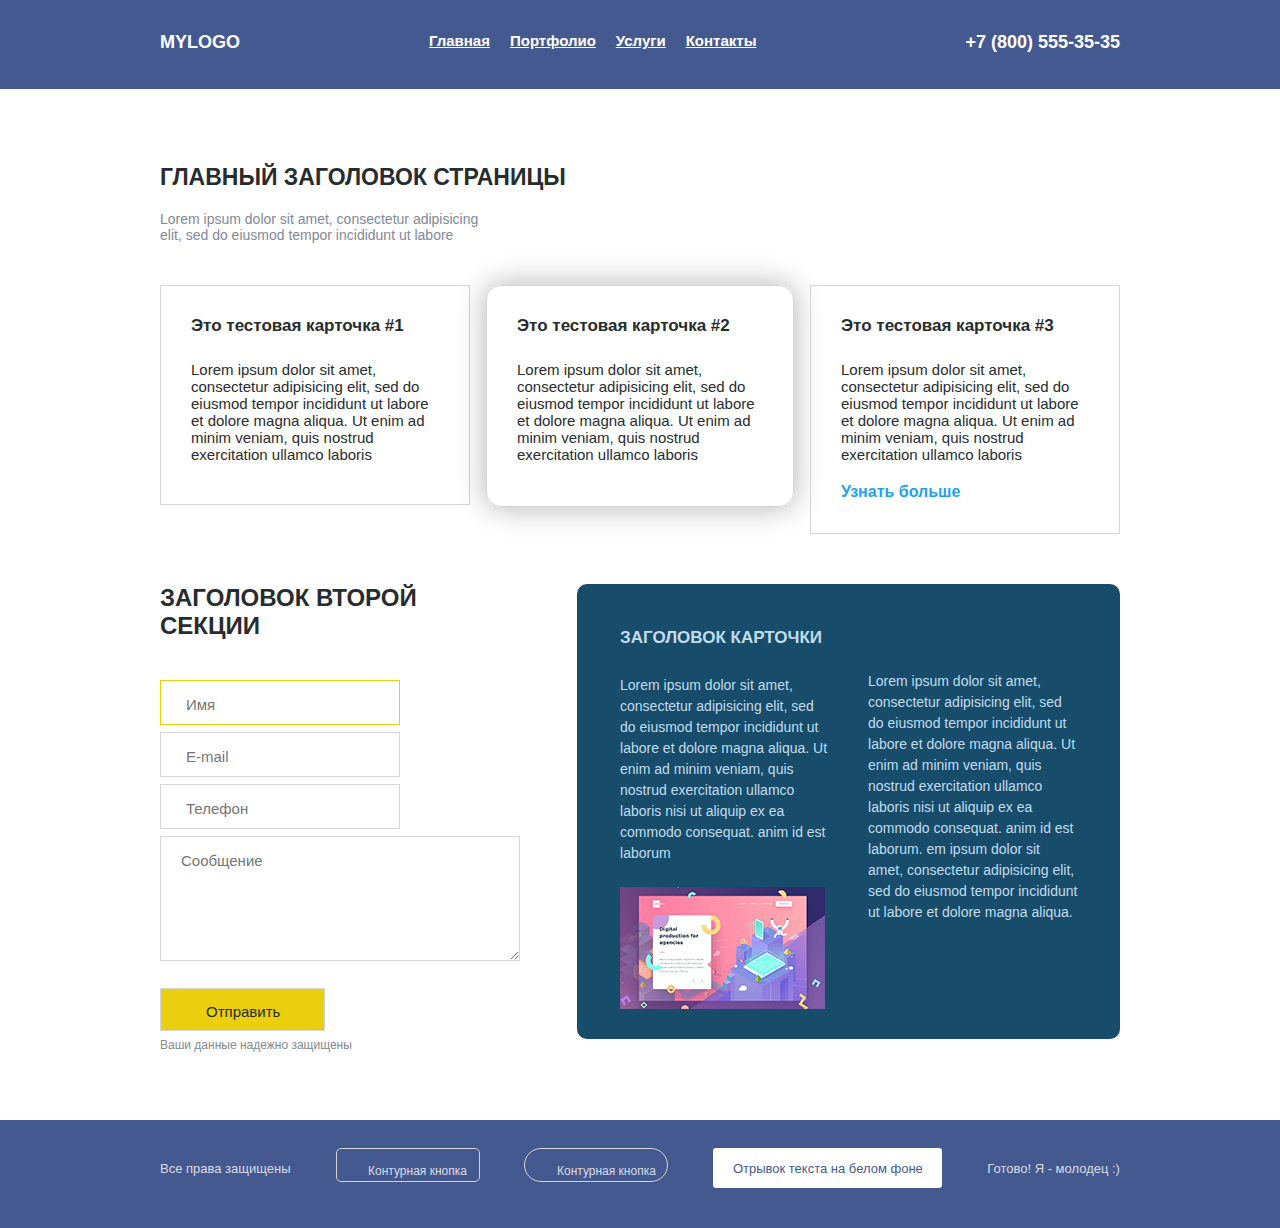
==== lab3/index.html @ e86145e1 "lab3" ====
<!DOCTYPE html>
<html lang="en">

<head>
	<meta charset="UTF-8">
	<title>MYLOGO</title>
	<link rel="stylesheet" href="css/main.css">
	<meta name="description" content='Просто мой сайт'>
	<meta name="keywords" content='новый сайт, HTML,CSS'>
	<!-- Favicon -->
	<link rel="icon" href="#" type='image/x-icon'>
	<link rel='shortcut icon' href='#' type='image/x-icon'>
	<!-- OG Tags -->
	<meta property='og:title' content='Просто новый сайт'>
	<meta property='og:description' content='Новый сайт, с применением CSS'>
	<meta property='og:type' content='web-site'>
	<meta property='og:image' content='#'>
	<meta property='og:site_name' content='TEST'>
	<!-- CSS Styles -->
</head>

<body>
	<header>
		<div class="navigation">
			<div class="container">
				<a href="#" class="logo">MYLOGO</a>
				<nav>
					<ul class="menu">
						<li>
							<a href="index.html">Главная
							</a>
						</li>
						<li>
							<a href="#">Портфолио </a>
						</li>
						<li>
							<a href="#"> Услуги
							</a>
						</li>
						<li>
							<a href="contacts.html"> Контакты
							</a>
						</li>
					</ul>
				</nav>
				<a href="+78005553535" class="tel">+7 (800) 555-35-35</a>
			</div>
		</div>
		<div class="ofer">
			<div class="container">
				<h1>Главный заголовок страницы</h1>
				<p class="lorem">Lorem ipsum dolor sit amet, consectetur adipisicing <br>
					elit, sed do eiusmod tempor incididunt ut labore </p>
				<div class="borders">
					<div class="test1">
						<h3>Это тестовая карточка #1</h3>
						<p class="black">Lorem ipsum dolor sit amet, consectetur adipisicing elit, sed do eiusmod tempor
							incididunt ut labore et dolore magna aliqua. Ut enim ad minim veniam, quis nostrud exercitation
							ullamco laboris</p>
					</div>
					<div class="test2">
						<h3>Это тестовая карточка #2</h3>
						<p class="black">
							Lorem ipsum dolor sit amet, consectetur adipisicing elit, sed do eiusmod tempor incididunt ut
							labore et dolore magna aliqua. Ut enim ad minim veniam, quis nostrud exercitation ullamco laboris
						</p>
					</div>
					<div class="test3">
						<h3>Это тестовая карточка #3</h3>
						<p class="black">Lorem ipsum dolor sit amet, consectetur adipisicing elit, sed do eiusmod tempor
							incididunt ut labore et dolore magna aliqua. Ut enim ad minim veniam, quis nostrud exercitation
							ullamco laboris</p>
						<a href="#" target="_blink">Узнать больше</a>
					</div>
				</div>
			</div>
		</div>
	</header>
	<section>
		<div class="container">
			<form action="#">
				<h2>Заголовок второй секции</h2>
				<input class="yellow" type="text" placeholder="Имя" required>
				<input type="email" placeholder="E-mail" required>
				<input type="tel" placeholder="Телефон" required>
				<textarea name="Сообщение" placeholder="Сообщение"></textarea>
				<input type="submit" name="submit" value="Отправить" class="submit">
				<p class="save">Ваши данные надежно защищены</p>
			</form>

			<div class="card">
				<div class="headline">
					<h4>Заголовок карточки</h4>
					<p>Lorem ipsum dolor sit amet, consectetur adipisicing elit, sed do eiusmod tempor incididunt ut labore
						et dolore magna aliqua. Ut enim ad minim veniam, quis nostrud exercitation ullamco laboris nisi ut
						aliquip ex ea commodo consequat. anim id est laborum</p>
					<img src="img/ilustration.png" alt="Web design">
				</div>
				<div class="text">
					<p>
						Lorem ipsum dolor sit amet, consectetur adipisicing elit, sed do eiusmod tempor incididunt ut labore
						et dolore magna aliqua. Ut enim ad minim veniam, quis nostrud exercitation ullamco laboris nisi ut
						aliquip ex ea commodo consequat. anim id est laborum. em ipsum dolor sit amet, consectetur adipisicing
						elit, sed do eiusmod tempor incididunt ut labore et dolore magna aliqua.
					</p>
				</div>
			</div>
		</div>
	</section>
	<footer>
		<div class="footer">
			<div class="container">
				<p>Все права защищены</p>
				<input type="submit" value="Контурная кнопка" name="submit" class="square">
				<input type="submit" value="Контурная кнопка" name="submit" class="square2">
				<p class="white">Отрывок текста на белом фоне</p>
				<p>Готово! Я - молодец :)</p>
			</div>
		</div>
	</footer>
</body>

</html>
---- lab3/css/main.css ----
*{
	margin: 0;
	padding: 0;
	font-family: Arial, sans-serif;
	color: #272c2f;
}

ul, li{
	display: block;
}

.container{
	width: 960px;
	margin: 0 auto;
	
}

.navigation{
	background: #455991;
}

.menu{
	display: flex;
}

.navigation a{
	color: #fff;
	font-weight: bold;
}

.logo, .tel{
	text-decoration: none;
	font-size: 18px;

}

.navigation ul a{
	font-size: 15px;
	margin-right: 20px;
}

li{
	list-style-type: none;
}

.navigation .container{
	display: -webkit-flex;
	display: -moz-flex;
	display: -ms-flex;
	display: -o-flex;
	display: flex;
	justify-content: space-between;
	padding: 32px 0 36px;
}
h1{
	text-transform: uppercase;
	font-size: 23px;
	font-weight: bold;
}

.test1{
	border: 1px solid #d6d6d6;
	height: 220px;
	width: 310px;	
	padding: 30px 25px 30px 30px;
	box-sizing: border-box;
}

.lorem{
	font-size: 14px;
	color: #828899;
	margin-top: 20px;
	margin-bottom: 42px;
}

h3{
	font-size: 17px;
}

.black{
	margin-top: 25px; 
	font-size: 15px;
	color: 272c2f;
}

.test2{
	border: 1px solid #d6d6d6;
	border-radius: 15px;
	box-shadow: 0 0 30px rgba(0, 0, 0, 0.31);
	width: 308px;
	height: 222px;
	box-sizing: border-box;
	padding: 30px 25px 30px 30px;
}

.test3{
	border: 1px solid #d6d6d6;
	height: 249px;
	width: 310px;	
	padding: 30px 25px 30px 30px;
	box-sizing: border-box;
}
.test3 p{
	margin-bottom: 20px;
}

.test3 a{
	text-decoration: none;
	color: #22a2ec;
	font-weight: bold;
}

.borders{
	display: -webkit-flex;
	display: -moz-flex;
	display: -ms-flex;
	display: -o-flex;
	display: flex;
	justify-content: space-between;
}

.ofer{
	padding-top: 75px;
}

h2{

	text-transform: uppercase;
}

input{
	border: 1px solid #d6d6d6;
	height: 45px;
	width: 240px;
	padding-top: 4px;
	padding-left: 25px;
	display: -webkit-flex;
	display: -moz-flex;
	display: -ms-flex;
	display: -o-flex;
	display: flex;
	flex-direction: column;
	margin-bottom: 7px;
	box-sizing: border-box;
	font-size: 15px;
}

.yellow{
	margin-top: 40px; 
	border-color: #ebce0d;
}

.yellows::placeholder{
	color: #ebce0d;
}


.submit{
	background: #ebce0d;
	width: 165px;
	height: 43px;
	text-align: center;
	padding: 14px 45px;
	margin-top: 23px
}
 textarea{
 	width: 360px;
 	height: 125px;
 	border: 1px solid #d6d6d6;
 	padding-left: 20px;
 	padding-top: 15px;
 	box-sizing: border-box;
 	font-size: 15px;
 }

 section{
 	margin-top: 50px;
 }

 .card{
 	background: #184c6b;
 	height: 455px;
 	width: 545px;
 	border-radius: 10px;
 	display: -webkit-flex;
 	display: -moz-flex;
 	display: -ms-flex;
 	display: -o-flex;
 	display: flex;
 	margin-left: 55px;
 }

 h4{
 	text-transform: uppercase;
 	font-size: 17px;
 	color: #c0ddee
 }

.headline p{
	font-size: 14px;
	color: #c0ddee;
	margin-top: 27px;
	line-height: 21px
}

.headline{
	width: 210px;
	padding-left: 43px;
	padding-top: 44px;
}

img{
	margin-top: 23px;
}

.text{ 
	width: 210px;
	margin-top: 87px;
	margin-left: 38px;
}

.text p{
	color:#c0ddee;
	line-height: 21px;
	font-size: 14px;
	font-weight: 20px;
}

section .container{
	display: -webkit-flex;
	display: -moz-flex;
	display: -ms-flex;
	display: -o-flex;
	display: flex;
	margin-bottom: 68px;
}

.save{
	font-size: 12px;
	color: #84898d;
}

.footer{
	background: #455991;
}

footer p{
	color: #d8dbe5;
	font-size: 13px;
	margin-top: 28px;
	margin-bottom: 40px;
	height: 40px;
	
	box-sizing: border-box;
	text-align: center;
	padding-top: 13px;

}

footer .container{
	display: -webkit-flex;
	display: -moz-flex;
	display: -ms-flex;
	display: -o-flex;
	display: flex;
	justify-content: space-between;
}

footer input{
	color: #d8dbe5;
	font-size: 12px;
	width: 144px;
	height: 34px;
	background: #455991;
	padding-left: 20px;
	padding-top: 11px;
	-webkit-box-sizing: border-box;
	-moz-box-sizing: border-box;
	box-sizing: border-box;
	margin-top: 28px;

}

.square{
	border-radius: 5px;
}

.square2{
	border-radius: 18px;
}

.white{
	background: #fff;
	border-radius: 3px;
	color: #455991;
	box-sizing: border-box;
	text-align: center;
	padding-top: 13px;
	width: 229px;
}
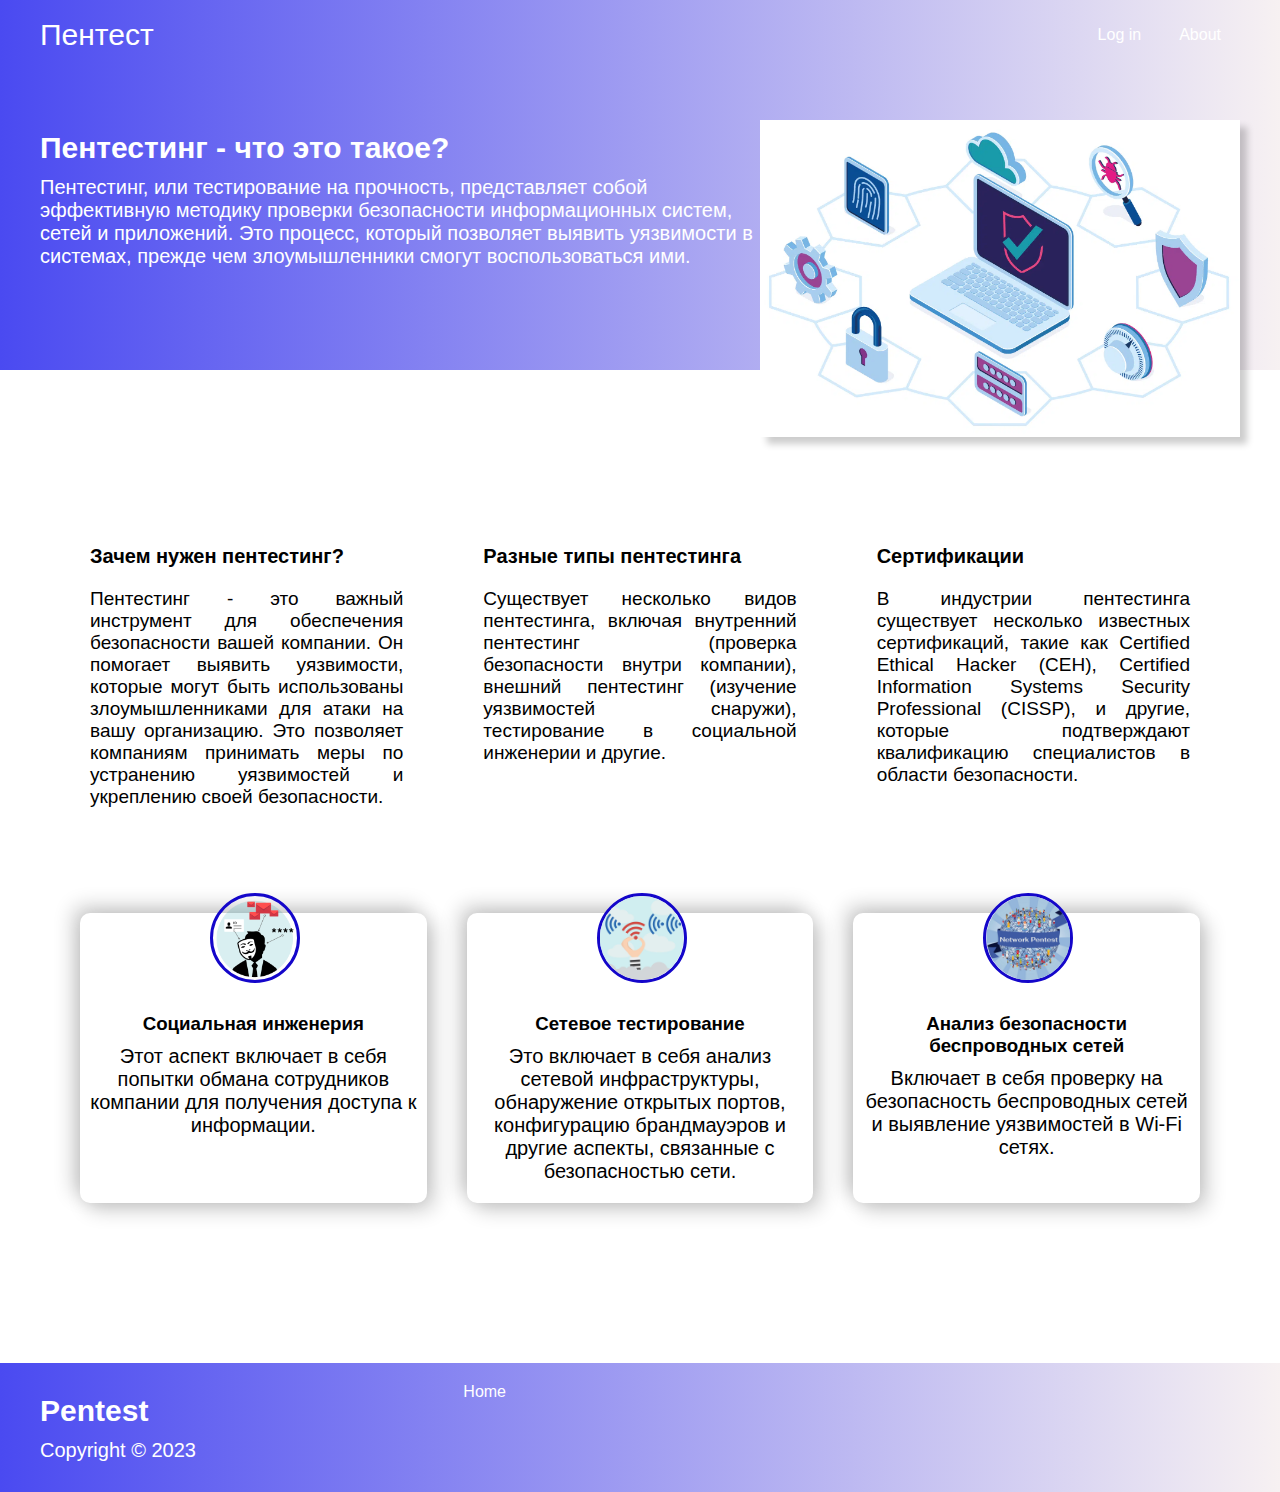
==== commit cca0bbab: "lab3 update & js" ====
--- a/lab3/index.html
+++ b/lab3/index.html
@@ -1,123 +1,140 @@
 <!DOCTYPE html>
 <html lang="en">
+  <head>
+    <meta charset="UTF-8" />
+    <meta name="viewport" content="width=device-width, initial-scale=1.0" />
+    <meta http-equiv="X-UA-Compatible" content="ie=edge" />
+    <title>Pentest</title>
+    <link rel="stylesheet" href="./styles.css" />
+  </head>
+  <body>
+    <div class="navbar">
+      <div class="container flex">
+        <h1 class="logo">Пентест</h1>
+        <nav>
+          <ul>
+            <li class="nav"><a class="outline" href="">Log in</a></li>
+            <li class="nav"><a href="" class="outline">About</a></li>
+          </ul>
+        </nav>
+      </div>
+    </div>
+    <section class="showcase">
+      <div class="container">
+        <div class="grid">
+          <div class="grid-item-1">
+            <div class="showcase-text">
+              <h1>Пентестинг - что это такое?</h1>
+              <p class="supporting-text">
+                Пентестинг, или тестирование на прочность, представляет собой
+                эффективную методику проверки безопасности информационных
+                систем, сетей и приложений. Это процесс, который позволяет
+                выявить уязвимости в системах, прежде чем злоумышленники смогут
+                воспользоваться ими.
+              </p>
+            </div>
+          </div>
 
-<head>
-	<meta charset="UTF-8">
-	<title>MYLOGO</title>
-	<link rel="stylesheet" href="css/main.css">
-	<meta name="description" content='Просто мой сайт'>
-	<meta name="keywords" content='новый сайт, HTML,CSS'>
-	<!-- Favicon -->
-	<link rel="icon" href="#" type='image/x-icon'>
-	<link rel='shortcut icon' href='#' type='image/x-icon'>
-	<!-- OG Tags -->
-	<meta property='og:title' content='Просто новый сайт'>
-	<meta property='og:description' content='Новый сайт, с применением CSS'>
-	<meta property='og:type' content='web-site'>
-	<meta property='og:image' content='#'>
-	<meta property='og:site_name' content='TEST'>
-	<!-- CSS Styles -->
-</head>
+          <div class="grid-item-2">
+            <div class="image">
+              <img src="./images/transparent.png" alt="" />
+            </div>
+          </div>
+        </div>
+      </div>
+    </section>
 
-<body>
-	<header>
-		<div class="navigation">
-			<div class="container">
-				<a href="#" class="logo">MYLOGO</a>
-				<nav>
-					<ul class="menu">
-						<li>
-							<a href="index.html">Главная
-							</a>
-						</li>
-						<li>
-							<a href="#">Портфолио </a>
-						</li>
-						<li>
-							<a href="#"> Услуги
-							</a>
-						</li>
-						<li>
-							<a href="contacts.html"> Контакты
-							</a>
-						</li>
-					</ul>
-				</nav>
-				<a href="+78005553535" class="tel">+7 (800) 555-35-35</a>
-			</div>
-		</div>
-		<div class="ofer">
-			<div class="container">
-				<h1>Главный заголовок страницы</h1>
-				<p class="lorem">Lorem ipsum dolor sit amet, consectetur adipisicing <br>
-					elit, sed do eiusmod tempor incididunt ut labore </p>
-				<div class="borders">
-					<div class="test1">
-						<h3>Это тестовая карточка #1</h3>
-						<p class="black">Lorem ipsum dolor sit amet, consectetur adipisicing elit, sed do eiusmod tempor
-							incididunt ut labore et dolore magna aliqua. Ut enim ad minim veniam, quis nostrud exercitation
-							ullamco laboris</p>
-					</div>
-					<div class="test2">
-						<h3>Это тестовая карточка #2</h3>
-						<p class="black">
-							Lorem ipsum dolor sit amet, consectetur adipisicing elit, sed do eiusmod tempor incididunt ut
-							labore et dolore magna aliqua. Ut enim ad minim veniam, quis nostrud exercitation ullamco laboris
-						</p>
-					</div>
-					<div class="test3">
-						<h3>Это тестовая карточка #3</h3>
-						<p class="black">Lorem ipsum dolor sit amet, consectetur adipisicing elit, sed do eiusmod tempor
-							incididunt ut labore et dolore magna aliqua. Ut enim ad minim veniam, quis nostrud exercitation
-							ullamco laboris</p>
-						<a href="#" target="_blink">Узнать больше</a>
-					</div>
-				</div>
-			</div>
-		</div>
-	</header>
-	<section>
-		<div class="container">
-			<form action="#">
-				<h2>Заголовок второй секции</h2>
-				<input class="yellow" type="text" placeholder="Имя" required>
-				<input type="email" placeholder="E-mail" required>
-				<input type="tel" placeholder="Телефон" required>
-				<textarea name="Сообщение" placeholder="Сообщение"></textarea>
-				<input type="submit" name="submit" value="Отправить" class="submit">
-				<p class="save">Ваши данные надежно защищены</p>
-			</form>
+    <div class="lower-container container">
+      <section class="stats">
+        <div class="flex">
+          <div class="stat">
+            <i class="fa fa-folder-open fa-2x" aria-hidden="true"></i>
+            <h3 class="title">Зачем нужен пентестинг?</h3>
+            <p class="text">
+              Пентестинг - это важный инструмент для обеспечения безопасности
+              вашей компании. Он помогает выявить уязвимости, которые могут быть
+              использованы злоумышленниками для атаки на вашу организацию. Это
+              позволяет компаниям принимать меры по устранению уязвимостей и
+              укреплению своей безопасности.
+            </p>
+          </div>
+          <div class="stat">
+            <i class="fa fa-graduation-cap fa-2x" aria-hidden="true"></i>
+            <h3 class="title">Разные типы пентестинга</h3>
+            <p class="text">
+              Существует несколько видов пентестинга, включая внутренний
+              пентестинг (проверка безопасности внутри компании), внешний
+              пентестинг (изучение уязвимостей снаружи), тестирование в
+              социальной инженерии и другие.
+            </p>
+          </div>
+          <div class="stat">
+            <i class="fa fa-credit-card-alt fa-2x" aria-hidden="true"></i>
+            <h3 class="title">Сертификации</h3>
+            <p class="text">
+              В индустрии пентестинга существует несколько известных
+              сертификаций, такие как Certified Ethical Hacker (CEH), Certified
+              Information Systems Security Professional (CISSP), и другие,
+              которые подтверждают квалификацию специалистов в области
+              безопасности.
+            </p>
+          </div>
+        </div>
+      </section>
 
-			<div class="card">
-				<div class="headline">
-					<h4>Заголовок карточки</h4>
-					<p>Lorem ipsum dolor sit amet, consectetur adipisicing elit, sed do eiusmod tempor incididunt ut labore
-						et dolore magna aliqua. Ut enim ad minim veniam, quis nostrud exercitation ullamco laboris nisi ut
-						aliquip ex ea commodo consequat. anim id est laborum</p>
-					<img src="img/ilustration.png" alt="Web design">
-				</div>
-				<div class="text">
-					<p>
-						Lorem ipsum dolor sit amet, consectetur adipisicing elit, sed do eiusmod tempor incididunt ut labore
-						et dolore magna aliqua. Ut enim ad minim veniam, quis nostrud exercitation ullamco laboris nisi ut
-						aliquip ex ea commodo consequat. anim id est laborum. em ipsum dolor sit amet, consectetur adipisicing
-						elit, sed do eiusmod tempor incididunt ut labore et dolore magna aliqua.
-					</p>
-				</div>
-			</div>
-		</div>
-	</section>
-	<footer>
-		<div class="footer">
-			<div class="container">
-				<p>Все права защищены</p>
-				<input type="submit" value="Контурная кнопка" name="submit" class="square">
-				<input type="submit" value="Контурная кнопка" name="submit" class="square2">
-				<p class="white">Отрывок текста на белом фоне</p>
-				<p>Готово! Я - молодец :)</p>
-			</div>
-		</div>
-	</footer>
-</body>
-
-</html>+      <section class="testimonials">
+        <div class="container">
+          <div class="testimonial grid-3">
+            <div class="card">
+              <div class="circle">
+                <img src="./images/4.png" alt="" />
+              </div>
+              <h3>Социальная инженерия</h3>
+              <p>
+                Этот аспект включает в себя попытки обмана сотрудников компании
+                для получения доступа к информации.
+              </p>
+            </div>
+            <div class="card">
+              <div class="circle">
+                <img src="./images/5.png" alt="" />
+              </div>
+              <h3>Сетевое тестирование</h3>
+              <p>
+                Это включает в себя анализ сетевой инфраструктуры, обнаружение
+                открытых портов, конфигурацию брандмауэров и другие аспекты,
+                связанные с безопасностью сети.
+              </p>
+            </div>
+            <div class="card">
+              <div class="circle">
+                <img src="./images/6.png" alt="" />
+              </div>
+              <h3>Анализ безопасности беспроводных сетей</h3>
+              <p>
+                Включает в себя проверку на безопасность беспроводных сетей и
+                выявление уязвимостей в Wi-Fi сетях.
+              </p>
+            </div>
+          </div>
+        </div>
+      </section>
+    </div>
+    <footer>
+      <div class="container grid-3">
+        <div class="copyright">
+          <h1>Pentest</h1>
+          <p>Copyright &copy; 2023</p>
+        </div>
+        <nav class="links">
+          <ul>
+            <li><a href="" class="outline">Home</a></li>
+          </ul>
+        </nav>
+        <div class="profiles">
+          <a href=""><i class="fab fa-whatsapp fa-2x"></i></a>
+        </div>
+      </div>
+    </footer>
+  </body>
+</html>
--- a/lab3/styles.css
+++ b/lab3/styles.css
@@ -0,0 +1,333 @@
+@import url("https://fonts.googleapis.com/css2?family=Open+Sans:wght@300&family=Roboto:wght@300&display=swap");
+
+* {
+  box-sizing: border-box;
+  padding: 0;
+  margin: 0;
+}
+
+body {
+  font-family: "lato", sans-serif;
+  color: white;
+}
+
+a {
+  color: black;
+  text-decoration: none;
+}
+
+h1 {
+  font-size: 30px;
+  font-weight: 600;
+  margin: 10px 0;
+  line-height: 1.2;
+}
+
+h2 {
+  font-size: 25px;
+  font-weight: 300;
+  margin: 10px 0;
+  line-height: 1.2;
+}
+
+p {
+  font-size: 30px;
+}
+
+img {
+  width: 100%;
+}
+
+li {
+  list-style-type: none;
+}
+
+p {
+  font-size: 20px;
+  margin: 10px 0;
+}
+
+footer {
+  background: linear-gradient(to right, rgb(74, 74, 241), rgb(247, 241, 242));
+  padding: 20px 10px;
+}
+
+footer a {
+  color: white;
+  margin: 0 10px;
+}
+
+footer a:hover {
+  color: #398cda;
+  border-bottom: 2px solid #3366d3;
+}
+
+.container {
+  margin: 0 auto;
+  max-width: 1200px;
+  overflow: visible;
+}
+
+.navbar {
+  background: linear-gradient(to right, rgb(74, 74, 241), rgb(247, 241, 242));
+  height: 70px;
+  padding: 0 30px;
+}
+
+.navbar h1 {
+  font-size: 30px;
+  font-weight: 300;
+  margin: 10px 0;
+  line-height: 1.2;
+}
+
+.navbar .flex {
+  display: flex;
+  justify-content: space-between;
+  align-items: center;
+  height: 100%;
+}
+
+.navbar ul {
+  display: flex;
+}
+
+.navbar a {
+  color: white;
+  padding: 9px;
+  margin: 0 10px;
+}
+
+.navbar a:hover {
+  color: #588df1;
+  border-bottom: 3px solid #2a75d8;
+}
+
+.showcase {
+  height: 300px;
+  background: linear-gradient(to right, rgb(74, 74, 241), rgb(247, 241, 242));
+}
+
+.showcase p {
+  margin-bottom: 30px;
+}
+
+.showcase img {
+  box-shadow: 7px 7px 7px rgba(0, 0, 0, 0.2);
+}
+
+.showcase-form {
+  padding-left: 7px;
+}
+
+.grid-item-1,
+.grid-item-2 {
+  position: relative;
+  top: 50px;
+}
+
+.grid {
+  overflow: visible;
+  display: grid;
+  grid-template-columns: 60% 40%;
+}
+
+.btn {
+  border-radius: 6px;
+  padding: 12px 20px;
+  background: #3576ca;
+  border: none;
+  margin-left: 10px;
+  color: white;
+  font-size: 16px;
+  cursor: pointer;
+  box-shadow: 0 10px 10px rgba(0, 0, 0, 0.2);
+}
+
+.showcase-form {
+  margin: auto;
+}
+
+.little-info {
+  font-size: 15px;
+  font-family: "poppins", sans-serif;
+}
+
+.lower-container {
+  margin: 120px auto;
+  padding: 0;
+  max-width: 1400px;
+  text-align: center;
+}
+
+.title {
+  color: black;
+  font-size: 20px;
+  text-align: left;
+  padding-left: 10px;
+  padding-top: 10px;
+}
+
+.text {
+  color: black;
+  font-size: 19px;
+  width: 100%;
+  padding: 10px;
+  margin: 0, 20px;
+  text-align: justify;
+}
+
+.flex {
+  display: flex;
+  justify-content: space-around;
+}
+
+.stats {
+  padding: 45px 50px;
+  text-align: center;
+}
+
+.stat {
+  margin: 0 30px;
+  text-align: center;
+  width: 800px;
+}
+
+.stats .fa {
+  color: rgb(56, 91, 206);
+}
+
+.testimonial {
+  color: black;
+  padding: 40px;
+}
+
+.testimonial img {
+  height: 100%;
+  clip-path: circle();
+}
+
+.testimonial h3 {
+  text-align: center;
+}
+
+.grid-3 {
+  display: grid;
+  grid-template-columns: repeat(3, 1fr);
+  gap: 40px;
+}
+
+.card {
+  padding: 10px;
+  background-color: white;
+  border-radius: 10px;
+  box-shadow: -7px -7px 20px rgba(0, 0, 0, 0.2), 7px 7px 20px rgba(0, 0, 0, 0.2);
+}
+
+.circle {
+  background-color: transparent;
+  border: 3px solid rgb(20, 6, 202);
+  height: 90px;
+  position: relative;
+  top: -30px;
+  left: 120px;
+  border-radius: 50%;
+  -moz-border-radius: 50%;
+  -webkit-border-radius: 50%;
+  width: 90px;
+}
+
+@media (max-width: 768px) {
+  .grid,
+  .grid-3 {
+    grid-template-columns: 1fr;
+  }
+
+  .stats .flex {
+    flex-direction: column;
+  }
+
+  .stats {
+    text-align: center;
+  }
+
+  .image {
+    width: 600px;
+    margin-left: 80px;
+  }
+
+  .stat {
+    width: 100%;
+    padding-right: 80px;
+  }
+
+  .circle {
+    background-color: transparent;
+    border: 3px solid rgb(68, 103, 219);
+    height: 90px;
+    position: relative;
+    top: -30px;
+    left: 270px;
+    border-radius: 50%;
+    -moz-border-radius: 50%;
+    -webkit-border-radius: 50%;
+    width: 90px;
+  }
+
+  .showcase {
+    height: auto;
+    text-align: center;
+  }
+}
+
+@media (max-width: 500px) {
+  .navbar {
+    height: 100px;
+  }
+
+  .navbar .flex {
+    flex-direction: column;
+  }
+
+  .navbar a:hover {
+    color: white;
+    border-bottom: 2px solid black;
+  }
+
+  .navbar ul {
+    background: #6ca3ec;
+    border-radius: 5px;
+    padding: 10px 0;
+  }
+
+  .showcase {
+    height: auto;
+    text-align: center;
+  }
+
+  .little-info {
+    font-size: 13px;
+  }
+
+  .image {
+    width: 350px;
+    margin-left: 70px;
+  }
+
+  .stat {
+    margin-bottom: 40px;
+  }
+
+  .circle {
+    background-color: transparent;
+    border: 3px solid rgb(9, 39, 209);
+    height: 90px;
+    position: relative;
+    top: -30px;
+    left: 150px;
+    border-radius: 50%;
+    -moz-border-radius: 50%;
+    -webkit-border-radius: 50%;
+    width: 90px;
+  }
+}
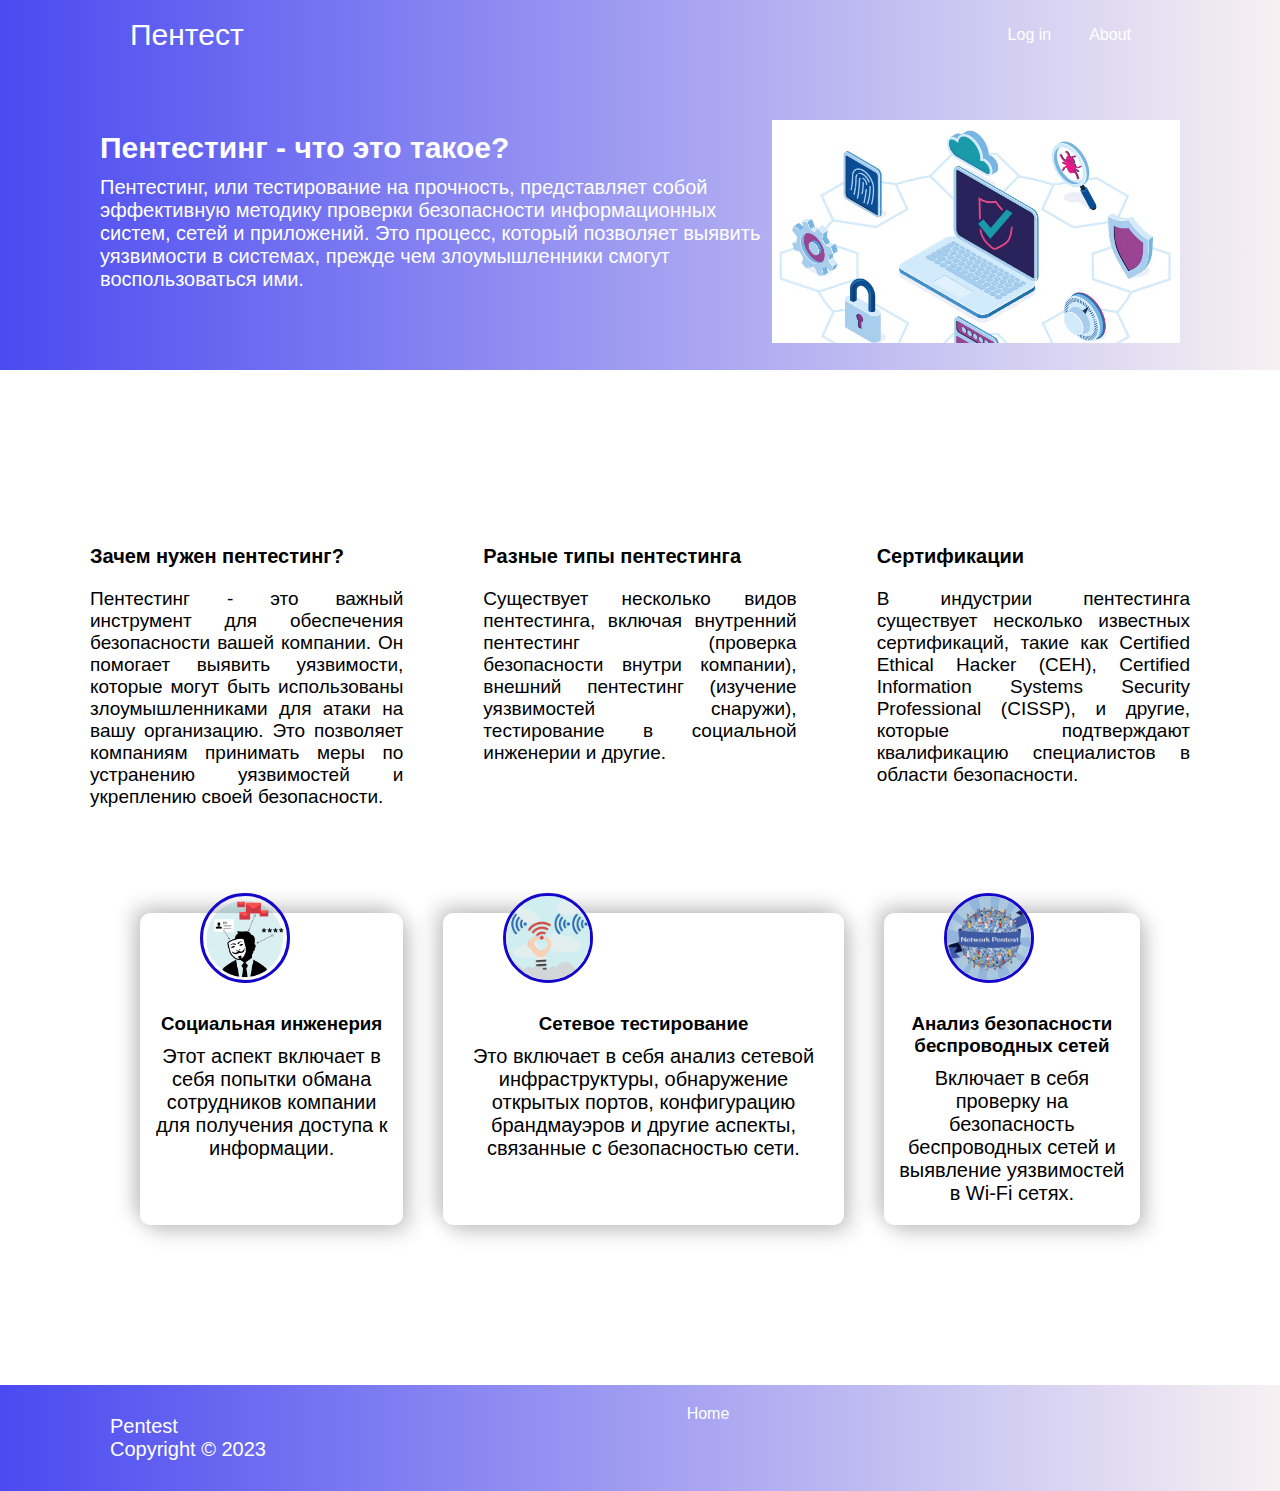
==== commit afb3261b: "lab3 upd" ====
--- a/lab3/index.html
+++ b/lab3/index.html
@@ -21,8 +21,8 @@
     </div>
     <section class="showcase">
       <div class="container">
-        <div class="grid">
-          <div class="grid-item-1">
+        <div class="flex">
+          <div class="flex-item-1">
             <div class="showcase-text">
               <h1>Пентестинг - что это такое?</h1>
               <p class="supporting-text">
@@ -35,7 +35,7 @@
             </div>
           </div>
 
-          <div class="grid-item-2">
+          <div class="flex-item-2">
             <div class="image">
               <img src="./images/transparent.png" alt="" />
             </div>
@@ -84,7 +84,7 @@
 
       <section class="testimonials">
         <div class="container">
-          <div class="testimonial grid-3">
+          <div class="testimonial flex-3">
             <div class="card">
               <div class="circle">
                 <img src="./images/4.png" alt="" />
@@ -121,10 +121,9 @@
       </section>
     </div>
     <footer>
-      <div class="container grid-3">
+      <div class="container flex-3">
         <div class="copyright">
-          <h1>Pentest</h1>
-          <p>Copyright &copy; 2023</p>
+          <p>Pentest<br>Copyright &copy; 2023</p>
         </div>
         <nav class="links">
           <ul>
--- a/lab3/styles.css
+++ b/lab3/styles.css
@@ -63,9 +63,8 @@
 }
 
 .container {
-  margin: 0 auto;
-  max-width: 1200px;
-  overflow: visible;
+  margin: 0 100px;
+  overflow: clip;
 }
 
 .navbar {
@@ -120,16 +119,16 @@
   padding-left: 7px;
 }
 
-.grid-item-1,
-.grid-item-2 {
+.flex-item-1,
+.flex-item-2 {
   position: relative;
   top: 50px;
 }
 
-.grid {
+.flex {
   overflow: visible;
-  display: grid;
-  grid-template-columns: 60% 40%;
+  display: flex;
+  justify-content: space-between;
 }
 
 .btn {
@@ -211,9 +210,9 @@
   text-align: center;
 }
 
-.grid-3 {
-  display: grid;
-  grid-template-columns: repeat(3, 1fr);
+.flex-3 {
+  display: flex;
+  justify-content: space-between;
   gap: 40px;
 }
 
@@ -230,7 +229,7 @@
   height: 90px;
   position: relative;
   top: -30px;
-  left: 120px;
+  left: 50px;
   border-radius: 50%;
   -moz-border-radius: 50%;
   -webkit-border-radius: 50%;
@@ -238,9 +237,9 @@
 }
 
 @media (max-width: 768px) {
-  .grid,
-  .grid-3 {
-    grid-template-columns: 1fr;
+  .flex,
+  .flex-3 {
+    flex-direction: column;
   }
 
   .stats .flex {
@@ -252,8 +251,8 @@
   }
 
   .image {
-    width: 600px;
-    margin-left: 80px;
+    width: 400px;
+    margin-left: 10px;
   }
 
   .stat {
@@ -264,63 +263,6 @@
   .circle {
     background-color: transparent;
     border: 3px solid rgb(68, 103, 219);
-    height: 90px;
-    position: relative;
-    top: -30px;
-    left: 270px;
-    border-radius: 50%;
-    -moz-border-radius: 50%;
-    -webkit-border-radius: 50%;
-    width: 90px;
-  }
-
-  .showcase {
-    height: auto;
-    text-align: center;
-  }
-}
-
-@media (max-width: 500px) {
-  .navbar {
-    height: 100px;
-  }
-
-  .navbar .flex {
-    flex-direction: column;
-  }
-
-  .navbar a:hover {
-    color: white;
-    border-bottom: 2px solid black;
-  }
-
-  .navbar ul {
-    background: #6ca3ec;
-    border-radius: 5px;
-    padding: 10px 0;
-  }
-
-  .showcase {
-    height: auto;
-    text-align: center;
-  }
-
-  .little-info {
-    font-size: 13px;
-  }
-
-  .image {
-    width: 350px;
-    margin-left: 70px;
-  }
-
-  .stat {
-    margin-bottom: 40px;
-  }
-
-  .circle {
-    background-color: transparent;
-    border: 3px solid rgb(9, 39, 209);
     height: 90px;
     position: relative;
     top: -30px;
@@ -330,4 +272,61 @@
     -webkit-border-radius: 50%;
     width: 90px;
   }
-}
+
+  .showcase {
+    height: auto;
+    text-align: center;
+  }
+}
+
+@media (max-width: 500px) {
+  .navbar {
+    height: 100px;
+  }
+
+  .navbar .flex {
+    flex-direction: column;
+  }
+
+  .navbar a:hover {
+    color: white;
+    border-bottom: 2px solid black;
+  }
+
+  .navbar ul {
+    background: #6ca3ec;
+    border-radius: 5px;
+    padding: 10px 0;
+  }
+
+  .showcase {
+    height: auto;
+    text-align: center;
+  }
+
+  .little-info {
+    font-size: 13px;
+  }
+
+  .image {
+    width: 150px;
+    margin-left: 10px;
+  }
+
+  .stat {
+    margin-bottom: 40px;
+  }
+
+  .circle {
+    background-color: transparent;
+    border: 3px solid rgb(9, 39, 209);
+    height: 90px;
+    position: relative;
+    top: -30px;
+    left: 10px;
+    border-radius: 50%;
+    -moz-border-radius: 50%;
+    -webkit-border-radius: 50%;
+    width: 90px;
+  }
+}
